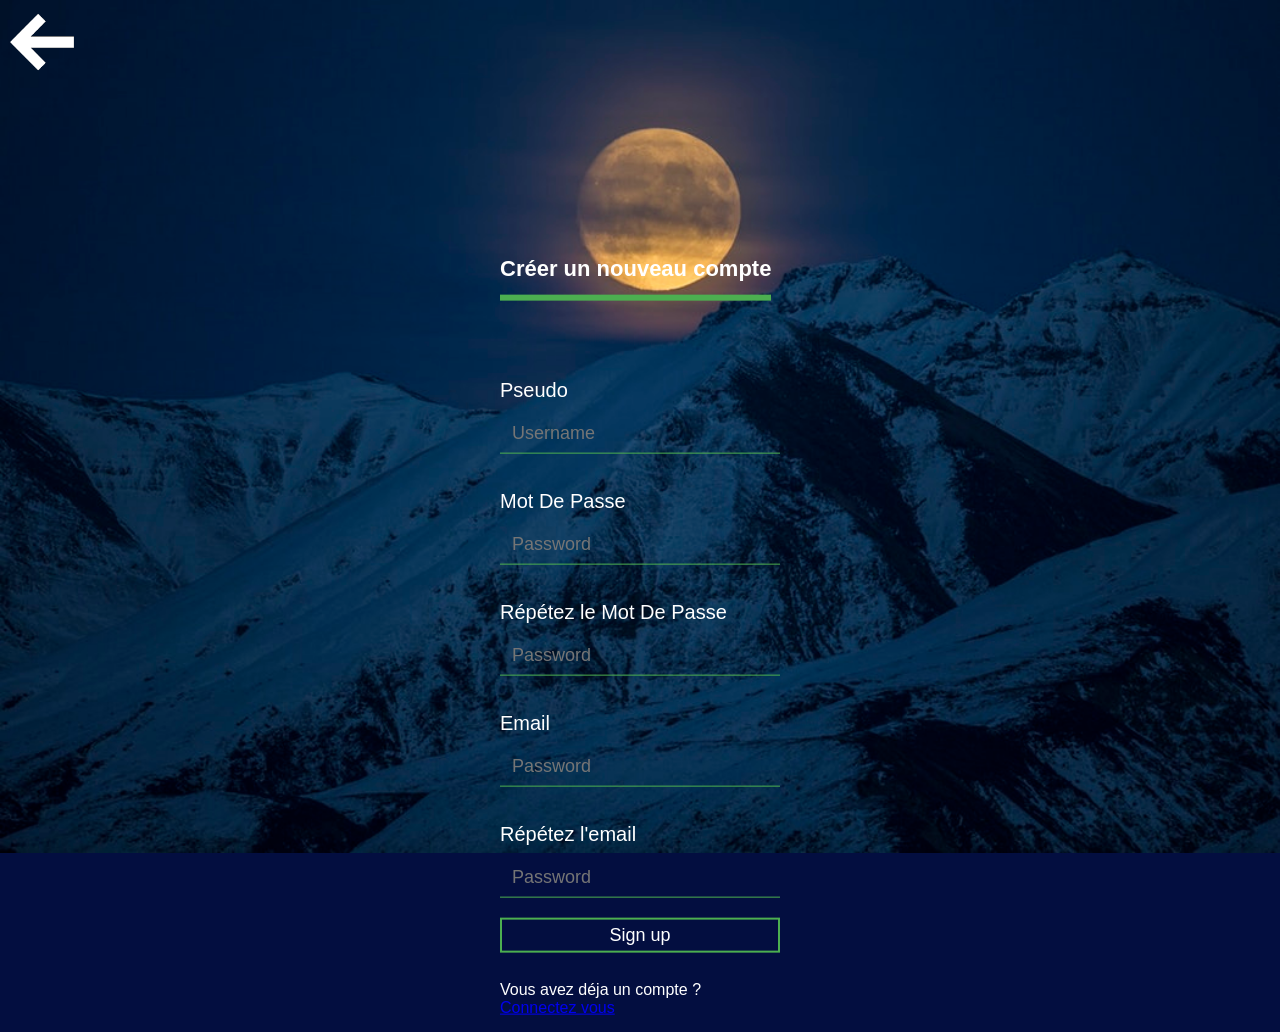
==== create_account.html @ 12ca3504 "add of the login and create account html + css" ====
<!DOCTYPE html>
<html lang="en" dir="ltr">
    <head>
        <meta charset="utf-8">
        <title></title>
        <link rel="stylesheet" href="css/create_account.css">
        <a href="main_page.html"><img class="arrow" src="source/arrow.png" alt="Impossible d'afficher arrow.png"></a>
    </head>
    <body>
        <div class="login-box">
            <h1>Créer un nouveau compte</h1>
            <div class="textbox">
                <p>Pseudo</p>
                <input type="text" placeholder="Username">
            </div>
            <div class="textbox">
                <p>Mot De Passe</p>
                <input type="password" placeholder="Password">
            </div>
            <div class="textbox">
                <p>Répétez le Mot De Passe</p>
                <input type="password" placeholder="Password">
            </div>
            <div class="textbox">
                <p>Email</p>
                <input type="password" placeholder="Password">
            </div>
            <div class="textbox">
                <p>Répétez l'email</p>
                <input type="password" placeholder="Password">
            </div>
            <input type="button" class="btn" value="Sign up">
            <p>Vous avez déja un compte ? <a class="Load_Account_Link" href="connexion.html">Connectez vous</a></p>
        </div>
    </body>
</html>
---- css/create_account.css ----
body{
    margin: 0;
    padding: 0;
    font-family: sans-serif;
    background: url("../source/connexion_background.jpg") no-repeat;
    background-size: cover;
    background-color: #030E40;
}

.login-box{
    width: 280px;
    position: absolute;
    top: 70%;
    left: 50%;
    transform: translate(-50%,-50%);
    color: white;
}

.login-box h1{
    float: left;
    font-size: 22px;
    border-bottom: 6px solid #4caf50;
    margin-bottom: 50px;
    padding: 13px 0;
}

.textbox{
    width: 100%;
    overflow: hidden;
    font-size: 20px;
    padding: 8px 0;
    margin: 8px 0;
    border-bottom: 1px solid #4caf50;
}

.textbox i{
    width: 26px;
    float: left;
    text-align: center;
}

.textbox input{
    border: none;
    outline: none;
    background: none;
    color: white;
    font-size: 18px;
    width: 80%;
    float: left;
    margin: 0 10px;
}

.btn{
    width: 100%;
    background: none;
    border: 2px solid #4caf50;
    color: white;
    padding: 5px;
    font-size: 18px;
    cursor: pointer;
    margin: 12px 0;
}

.arrow {
    margin-left: 10px;
    margin-top: 10px;
    width: 5%;
    height: 5%;
}

.text {
    size: 140px;
}

.textbox p {
    font-size: 20px;
}
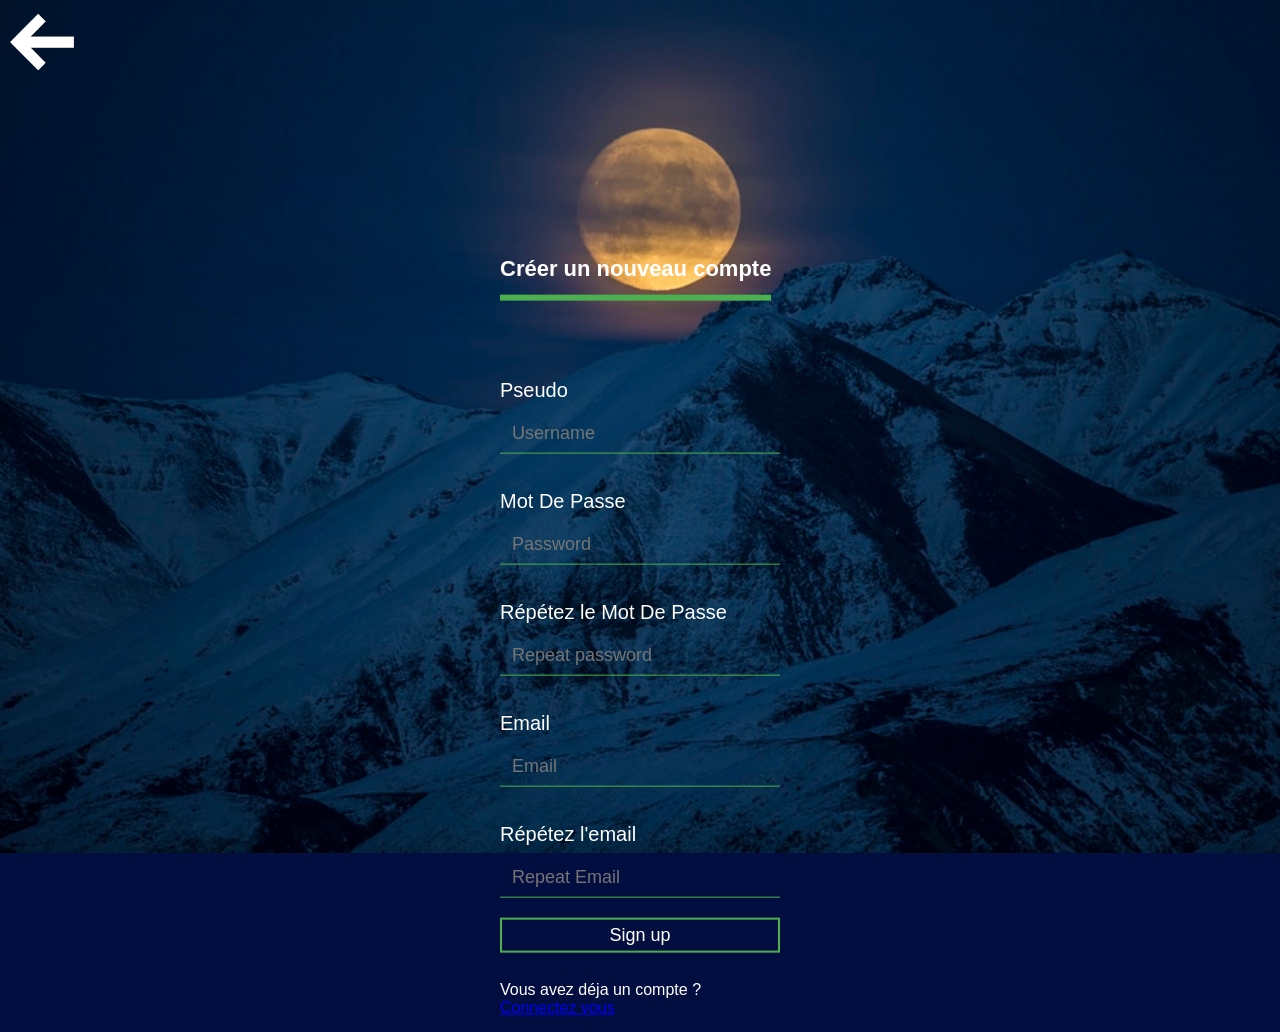
==== commit 41d2ef9b: "bug fix" ====
--- a/create_account.html
+++ b/create_account.html
@@ -19,15 +19,15 @@
             </div>
             <div class="textbox">
                 <p>Répétez le Mot De Passe</p>
-                <input type="password" placeholder="Password">
+                <input type="password" placeholder="Repeat password">
             </div>
             <div class="textbox">
                 <p>Email</p>
-                <input type="password" placeholder="Password">
+                <input type="text" placeholder="Email">
             </div>
             <div class="textbox">
                 <p>Répétez l'email</p>
-                <input type="password" placeholder="Password">
+                <input type="text" placeholder="Repeat Email">
             </div>
             <input type="button" class="btn" value="Sign up">
             <p>Vous avez déja un compte ? <a class="Load_Account_Link" href="connexion.html">Connectez vous</a></p>
